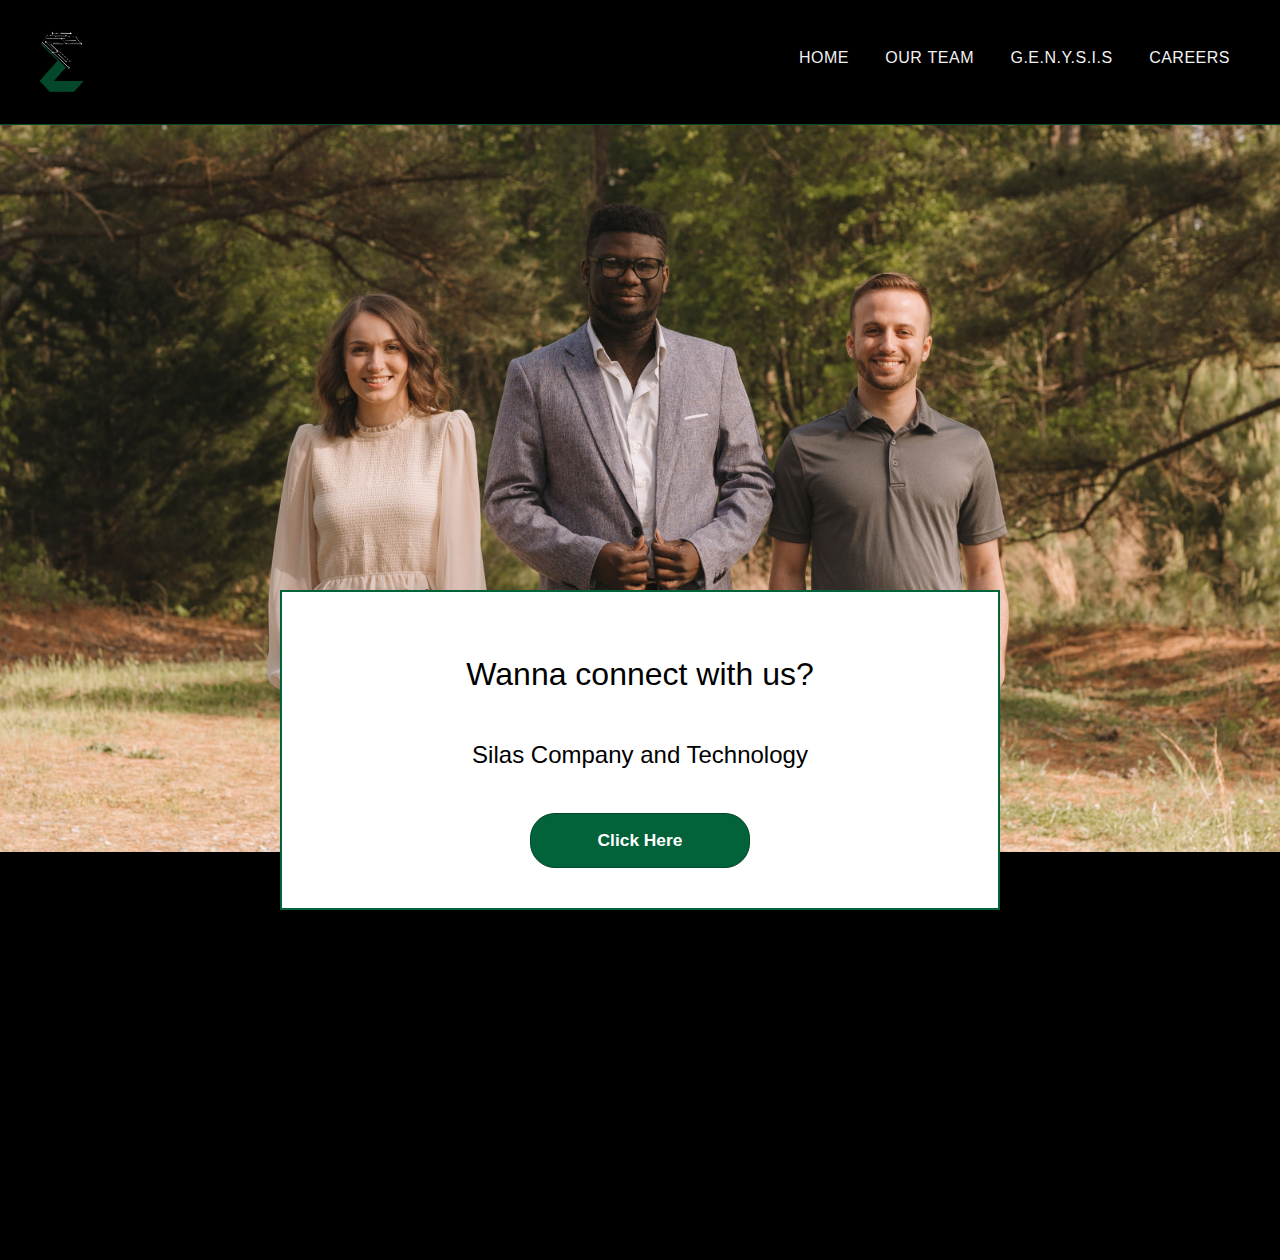
==== pages/contactus.html @ 4d4ee472 "Initial files ported from other repo" ====
<!DOCTYPE html>
<html lang="en">
<head>
    <meta charset="UTF-8">
    <meta http-equiv="X-UA-Compatible" content="IE=edge">
    <meta name="viewport" content="width=device-width, initial-scale=1.0">
    <title>Contact Us</title>
</head>
<link rel="stylesheet" href="/styles/contactus.css">
<body>
    <header>
        <a href="/pages/home.html" class="logo"><img src="/images/Black-Logo.png" alt="/images/White-Logo.png" class="logo"></a> 
         <ul>
             <li><a href="/pages/home.html">Home</a></li>
             <li><a href="/pages/ourteam.html">Our Team</a></li>
             <!-- <li><a class="active" href="/pages/contactus.html">Contact Us</a></li> -->
             <li><a href="/pages/genysis.html">G.E.N.Y.S.I.S</a></li>
             <li><a href="/pages/careers.html">Careers</a></li>
         </ul>
    </header>
    <section class="banner">
        <div class="main">
            <div class="contactcontain">
                <div class="contactcontent">
                    <h1>Wanna connect with us?</h1>
                    <h2>Silas Company and Technology</h2>
                    <a><button class="open-button" onclick="openForm()" type="button"><span></span>Click Here</button></a>
                </div>
            </div>
        </div>
        <div class="container">
            <div class="popup">
                <div class="popup_overlay"></div>
                <div class="main_popup">
                    <div class="form-popup" id="myForm">
                        <form class="form-container" 
                        action="https://formsubmit.co/tres.reeves@silascotech.com"
                        method="POST">
                            <h1>Conact Us</h1>
                            <a href="javascript:void(0)" class="closebtn" onclick="closeForm()">&times;</a>

                            <input type="hidden" name="_subject" value="Customer trying to connect with us">
                
                            <input type="text" id="name" onkeyup="allFilled()" placeholder="Name*" name="name" required>
                
                            <input type="text" id="email" onkeyup="allFilled()" placeholder="Email*" name="email" required>

                            <input type="hidden" name="_captcha" value="false">

                            <input type="hidden" name="_next" value="https://silascotec.com/pages/contactus.html">
                
                            <textarea name="message" onkeyup="allFilled()" id="input" role="textbox" placeholder="Message" id="" cols="30" rows="10"></textarea>
                
                            <button type="submit" id="submit" value="Submit" onclick="alert('Thank you for your submition')" class="btn" disabled="disabled"><span></span>Submit</button>
                        </form>
                    </div>
                </div>
            </div>
        </div>
        <script src="/scripts/form.js"></script>
    </section>
    <script src="/scripts/navscroll.js"></script>
    <div id="mobilesidenav" class="sidenav">
        <a href="javascript:void(0)" class="closebtn" onclick="closeNav()">&times;</a>
        <a href="/pages/home.html">Home</a>
        <a href="/pages/ourteam.html">Our Team</a>
        <!-- <a class="active" href="/pages/contactus.html">Contact Us</a> -->
        <a href="/pages/genysis.html">G.E.N.Y.S.I.S</a>
        <a href="/pages/careers.html">Careers</a>
    </div>
    <script src="/scripts/sidenav.js"></script>
    <a class="opensec">
        <span id="open" class="openbgr" onclick="openNav()">&#9776;</span>
    </a>
</body>
</html>
---- styles/contactus.css ----
* {
    margin: 0;
    padding: 0;
    box-sizing: border-box;
    font-family: sans-serif;
}

:root {
    --background-color: #000;
    --background-main: white;
    --primary-color: #05472a;
    --secondary-color: #026239; 
}

body {
    background-color: var(--background-color);
    min-height: 100vh;
    max-height: 100vh;
}

.banner {
    position: relative;
    padding-top: 20rem;
    width: 100%;
    min-height: 140vh;
    background-image: url("/images/silascontactbackground.jpg");
    background-size: 100%, cover;
    background-repeat: no-repeat;

}

/* desktop code */
@media screen and (min-width:750.1px) {

.openbgr {
    display: none;
}

.sidenav {
    display: none;
}

    /* main bar style */
header {
    background-color: var(--background-color);
    min-width: 100%;
    border-bottom: 1.5px solid var(--primary-color);
    position: fixed;
    top: 0;
    left: 0;
    display: flex;
    justify-content: space-between;
    align-items: center;
    transition: 0.5s;
    padding: 30px 30px;
    z-index: 10000;
}

header a{
    float: left;
    padding-right: 0.5em;
    text-align: center;
    text-decoration: none;
    color: #f2f2f2;
    text-transform: uppercase;
    letter-spacing: 0.5px;
    word-spacing: 0.5px;
}

.active {
    color: #026239;
}

header.sticky {
    padding: 2px 50px;
    opacity: 25%;
}

header.sticky:hover {
    opacity: 1;
    transition: 0.5s;
}

/* Silas logo */
header .logo {
    float: left;
    max-width: 4rem;
    max-height: 4rem;
    min-height: 4rem;
    min-width: 4rem;
    cursor: pointer;
    position: relative;
    transition: 0.5s;
}

header ul li{
    margin: 0 12px;
    list-style: none;
    padding-bottom: 0.3em;
    display: inline-block;
    transition: 0.7s;
    position: relative;
}

/* grey out words on nav bar when hovering*/
header ul li:hover{
    opacity: 65%;
}

/* green underline when hovering */
header ul li::after {
    content: '';
    min-height: 2px;
    width: 0;
    background: var(--primary-color);
    position: absolute;
    left: 0;
    bottom: -2px;
    transition: 0.45s;
}

/* draw green across */
header ul li:hover::after {
    width: 100%;
}
    /* main bar style */

    /* Button Code */
button {
    min-width: 220px;
    min-height: auto;
    padding: 16px 0;
    text-align: center;
    margin: 20px 20px;
    border-radius: 25px;
    font-weight: bold;
    font-size: 13pt;
    background: var(--secondary-color);
    border: 1.5px solid var(--primary-color);
    color: white;
    cursor: pointer;
    position: relative;
    overflow: hidden;
    -webkit-font-smoothing: antialiased;
}

span {
    background: var(--primary-color);
    height: 100%;
    width: 0;
    border-radius: 25px;
    position: absolute;
    left: 0;
    bottom: 0;
    z-index: -1;
    transition: 0.45s;
}

button:hover span {
    width: 100%;
}

button:hover {
    border: none;
    opacity: 85%;
}
/* Button Code */
}
    
@media screen and (max-width:750px) {

header {
    display: none;
}
.openbgr {
    font-size: 26pt;
    cursor: pointer;
    z-index: 100000;
    color: white;
    position: fixed;
    top: 0;
    left: 0;
}

.opensec {
    top: 0;
    left: 0;
    position: fixed;
    padding-bottom: 3em;
    padding-right: 2.2em;
    background: rgb(0, 0, 0);
    border-radius: 0.1em;
}

.opensec:active {
    opacity: 75%;
}

.opensec.sticky {
    opacity: 90%;
}

.opensec.sticky:hover {
    opacity: 1;
    transition: 0.5s;
}

.sidenav {
    height: 100%;
    width: 0;
    position: fixed;
    z-index: 100000;
    top: 0;
    left: 0;
    background-color: black;
    overflow-x: hidden;
    transition: 0.5s;
    padding-top: 3.75rem;
    }
    
    .sidenav a {
    padding: .5em .5em .5em 2em;
    text-decoration: none;
    font-size: 19pt;
    color: #f2f2f2;
    display: block;
    transition: 0.4s;
    letter-spacing: 0.5px;
    word-spacing: 0.5px;
    }

    .sidenav .active {
    color: #026239;
    }
    
    .sidenav a:hover {
    opacity: 65%
    }
    
    .sidenav .closebtn {
    position: absolute;
    top: 0;
    left: 0;
    font-size: 27pt;
    margin-left: 3.13em;
    }

        /* Button Code */
button {
    min-width: 220px;
    min-height: auto;
    padding: 16px 0;
    text-align: center;
    margin: 20px 20px;
    border-radius: 25px;
    font-weight: bold;
    font-size: 13pt;
    background: var(--secondary-color);
    border: 1.5px solid var(--primary-color);
    color: white;
    cursor: pointer;
    position: relative;
    overflow: hidden;
    -webkit-font-smoothing: antialiased;
}

span {
    background: var(--primary-color);
    height: 100%;
    width: 0;
    border-radius: 25px;
    position: absolute;
    left: 0;
    bottom: 0;
    z-index: -1;
    transition: 0.45s;
}

button:active span {
    width: 100%;
}

button:active {
    border: none;
    opacity: 85%;
}
/* Button Code */

}

.main {
    display: flex;
    flex-direction: column;
}

.contactcontain {
    margin-left: auto;
    margin-right: auto;
    padding-top: 30vh;
    min-width:20rem;
    width: 100%;
    max-width: 45rem;
    min-height: auto;
    position: relative;
}

.contactcontent {
    background-color: var(--background-main);
    border: 2px solid var(--secondary-color);
    max-height: 40em;
    min-height: 20em;
    text-align: center;
    position: relative;
    align-items: center;
}

.contactcontent h1 {
    font-weight: 300;
    padding-top: 2em;
    width: 100%;
    max-width: auto;
    min-width: fit-content;
}

.contactcontent h2 {
    font-weight: 200;
    padding-top: 2em;
    padding-bottom: 1em;
    max-width: auto;
    min-width: fit-content;
}

/* Form code */

.container{
    width: 100%;
    top: 55vh;
    right: 0;
    display: flex;
    position: fixed;
    flex-direction: column;
    justify-content: center;
    align-items: center;
    z-index: 100;
}

.popup {
    position: absolute;
    width: 100%;
    max-width: 60em;
    padding-bottom: 2rem;
    padding-top: 2rem;
    height: auto;
    display: none;
    justify-content: center;
    align-items: center;
    overflow: hidden;
    border: 2px solid var(--secondary-color);
    background-color: var(--background-main);
}

.popup-overlay {
	background-color: var(--background-main);
	width: 100%;    
	position: absolute;
}

.main-popup {
	position: absolute;
	left: 1em;
    width: 100%;
	z-index: 10;
	background: var(--background-main);
	padding: 30px 20px;
	line-height: 1rem;
	display: flex;
	justify-content: center;
	align-items: center;
	transform: translateX(-100%);
}

.form-container a:hover {
    opacity: 65%
}
    
.form-container .closebtn {
position: absolute;
top: -1.3em;
right: 0em;
font-size: 27pt;
margin-left: 3.13em;
}

.form-container a {
    padding: .5em .5em .5em 2em;
    text-decoration: none;
    font-size: 19pt;
    color: var(--background-color);
    display: block;
    transition: 0.4s;
    letter-spacing: 0.5px;
    word-spacing: 0.5px;
}

.form-container {
    padding-left: 0.3em;
}

.form-container h1 {
    color: var(--background-color);
    text-align: left;
    font-weight: 200;
    padding-bottom: 0.5em;
}

.form-container input[type=text], .form-container input[type=name] {
    width: 100%;
    padding: 15px;
    margin: 5px 0 22px 0;
    color: var(--background-color);
    background: var(--background-main);
    border: 1px solid var(--background-main);
    border-bottom: 2px solid var(--secondary-color);
}

.form-container input[type=text]:focus, .form-container input[type=name]:focus {
    background-color: var(--background-main);
    /* outline: none; */
}

input:focus::-webkit-input-placeholder {
    color: var(--secondary-color);
    position: absolute;
    pointer-events: none;
    bottom: 2.2em;
    transition: 0.6s ease all;
}

.form-container textarea{
    background: var(--background-main);
    color: var(--background-color);
    border: 1px solid var(--background-main);
    border-bottom: 2px solid var(--secondary-color);
    width: 100%;
    padding-left: 0.5em;
    padding-top: 0.5em;  
}

.form-container .btn {
    min-width: 170px;
    min-height: auto;
    align-self: center;
    text-align: center;
    margin: 2em 2em 0.5em 40%;
    border-radius: 25px;
    font-weight: bold;
    font-size: 13pt;
    background: var(--secondary-color);
    border: 1.5px solid var(--primary-color);
    color: var(--background-main);
    cursor: pointer;
    position: relative;
    overflow: hidden;
    -webkit-font-smoothing: antialiased;
    animation: fade-in 1.3s ease forwards;
}

.btn:hover span {
    width: 100%;
}

.btn:hover {
    /* border: none; */
    opacity: 85%;
}

.btn span {
    background: var(--primary-color);
    height: 100%;
    width: 0;
    border-radius: 25px;
    position: absolute;
    left: 0;
    bottom: 0;
    z-index: -1;
    transition: 0.45s;
}

.form-container .btn_cancel {
    color: var(--secondary-color);
    text-decoration: underline;
    position: relative;
    align-items: center;
    cursor: pointer;
    transition: 0.7s ease all;
}

.form-container .btn:disabled{
    background: grey;
    cursor:default;
    animation: fade-out 1.3s ease forwards;
}

.form-container .btn:disabled:hover span {
    width: 0;
}

.form-container .btn_cancel:hover {
    color: var(--primary-color);
}
/* Form code */

@keyframes slide-in {
	0% {
		transform: translateX(-100%);
	}
	100% {
		transform: translateX(0);
	}
}
@keyframes slide-out {
	0% {
		transform: translateX(0);
	}
	100% {
		transform: translateX(-100%);
	}
}
@keyframes fade-out {
    from {
        opacity: 1;
    }
    to {
        opacity: 0.3;
    }
}
@keyframes fade-in {
    from {
        opacity: 0.3;
    }
    to {
        opacity: 1;
    }
}
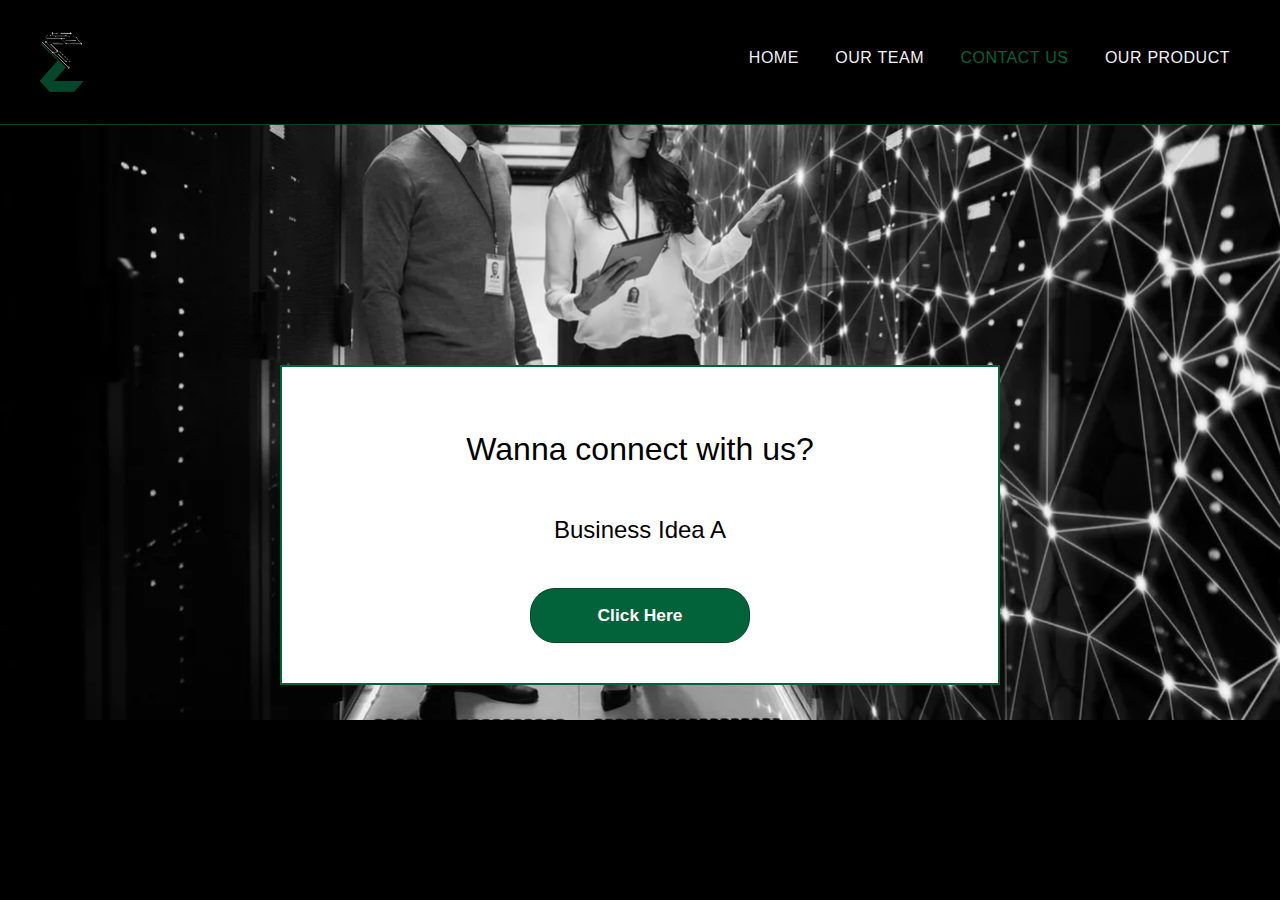
==== commit d30ea9f3: "Refreshed look and tweaked website" ====
--- a/pages/contactus.html
+++ b/pages/contactus.html
@@ -13,9 +13,9 @@
          <ul>
              <li><a href="/pages/home.html">Home</a></li>
              <li><a href="/pages/ourteam.html">Our Team</a></li>
-             <!-- <li><a class="active" href="/pages/contactus.html">Contact Us</a></li> -->
-             <li><a href="/pages/genysis.html">G.E.N.Y.S.I.S</a></li>
-             <li><a href="/pages/careers.html">Careers</a></li>
+             <li><a class="active" href="/pages/contactus.html">Contact Us</a></li>
+             <li><a href="/pages/product.html">Our Product</a></li>
+             <!-- <li><a href="/pages/careers.html">Careers</a></li> -->
          </ul>
     </header>
     <section class="banner">
@@ -23,7 +23,7 @@
             <div class="contactcontain">
                 <div class="contactcontent">
                     <h1>Wanna connect with us?</h1>
-                    <h2>Silas Company and Technology</h2>
+                    <h2>Business Idea A</h2>
                     <a><button class="open-button" onclick="openForm()" type="button"><span></span>Click Here</button></a>
                 </div>
             </div>
@@ -34,9 +34,9 @@
                 <div class="main_popup">
                     <div class="form-popup" id="myForm">
                         <form class="form-container" 
-                        action="https://formsubmit.co/tres.reeves@silascotech.com"
+                        action="https://formsubmit.co/brandon.poletti@gmail.com"
                         method="POST">
-                            <h1>Conact Us</h1>
+                            <h1>Contact Us</h1>
                             <a href="javascript:void(0)" class="closebtn" onclick="closeForm()">&times;</a>
 
                             <input type="hidden" name="_subject" value="Customer trying to connect with us">
@@ -47,7 +47,7 @@
 
                             <input type="hidden" name="_captcha" value="false">
 
-                            <input type="hidden" name="_next" value="https://silascotec.com/pages/contactus.html">
+                            <input type="hidden" name="_next" value="http://127.0.0.1:5500/pages/contactus.html">
                 
                             <textarea name="message" onkeyup="allFilled()" id="input" role="textbox" placeholder="Message" id="" cols="30" rows="10"></textarea>
                 
@@ -64,9 +64,9 @@
         <a href="javascript:void(0)" class="closebtn" onclick="closeNav()">&times;</a>
         <a href="/pages/home.html">Home</a>
         <a href="/pages/ourteam.html">Our Team</a>
-        <!-- <a class="active" href="/pages/contactus.html">Contact Us</a> -->
-        <a href="/pages/genysis.html">G.E.N.Y.S.I.S</a>
-        <a href="/pages/careers.html">Careers</a>
+        <a class="active" href="/pages/contactus.html">Contact Us</a>
+        <a href="/pages/product.html">Our Product</a>
+        <!-- <a href="/pages/careers.html">Careers</a> -->
     </div>
     <script src="/scripts/sidenav.js"></script>
     <a class="opensec">
--- a/styles/contactus.css
+++ b/styles/contactus.css
@@ -22,8 +22,8 @@
     position: relative;
     padding-top: 20rem;
     width: 100%;
-    min-height: 140vh;
-    background-image: url("/images/silascontactbackground.jpg");
+    min-height: 100vh;
+    background-image: url("/images/contactustemp.webp");
     background-size: 100%, cover;
     background-repeat: no-repeat;
 
@@ -296,7 +296,7 @@
 .contactcontain {
     margin-left: auto;
     margin-right: auto;
-    padding-top: 30vh;
+    padding-top: 5vh;
     min-width:20rem;
     width: 100%;
     max-width: 45rem;
